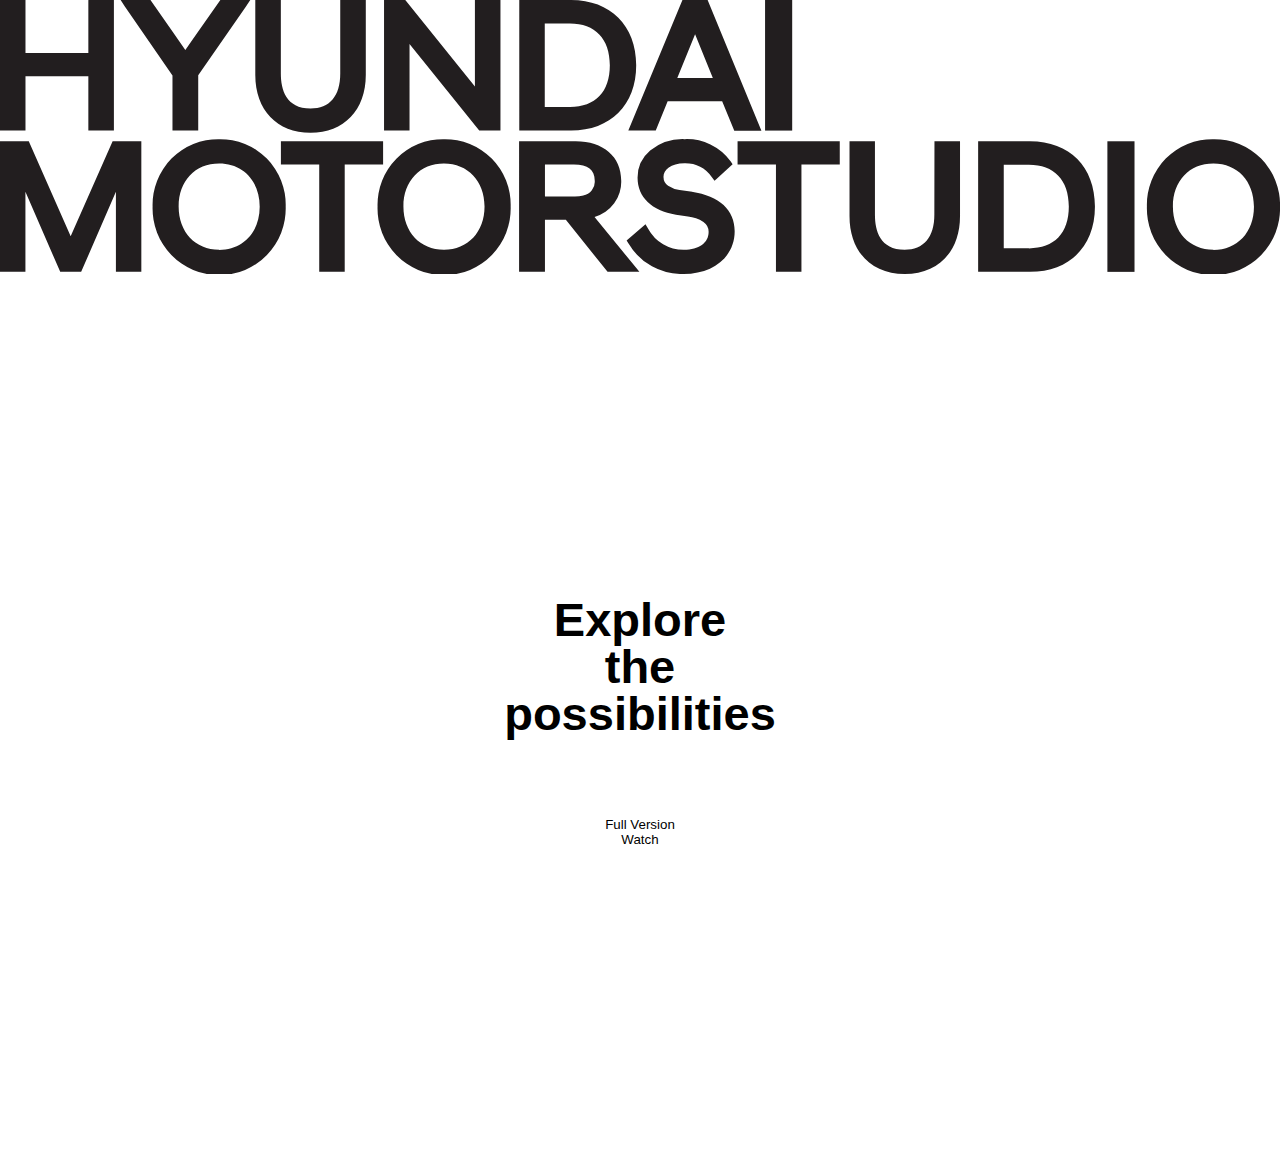
==== m/index.html @ 1323f8f6 "asd" ====
<!DOCTYPE html>
<html lang="en">
<head>
	<meta charset="UTF-8">
	<meta name="viewport" content="width=device-width,initial-scale=1.0,minimum-scale=1.0,maximum-scale=1.0,user-scalable=no">
	<title>현대모터스튜디오</title>
	<link rel="stylesheet" href="./css/reset.css">
	<link rel="stylesheet" href="./css/style.css">
</head>
<body>
	<div id="wrap">
		<div id="header">
			<h1>
				<a href="/">
					<img src="./images/logo.svg" alt="HYUNDAI MOTORSTUDIO">
				</a>
			</h1>
			<div class="action-wrap">
				<div class="lang-box"></div>
				<div id="gnb" class="burger">
					<div class="line _1"></div>
					<div class="line _2"></div>
					<div class="line _3"></div>
				</div>
			</div>
		</div>
		<div id="container">
			<div class="scroll-content">
				<section class="section _main">
					<div class="video-player"></div>
					<div class="video-thumb-layer">
						<div class="wrap">
							<div class="main-copy">
								<h2 class="eng">
									<div class="span-wrap">
										<span>Explore</span>
									</div>
									<div class="span-wrap">
										<span>the</span>
									</div>
									<div class="span-wrap">
										<span>possibilities</span>
									</div>
								</h2>
								<h3 class="kor">
									<span>당신의 가능성을 실험하라</span>
								</h3>
							</div>
							<button class="video-play">
								<span>Full Version<br>Watch</span>
							</button>
						</div>
					</div>
				</section>
				<section class="section _event"></section>
				<section class="section _message"></section>
				<section class="section_studio"></section>
			</div>
		</div>
		<div id="footer"></div>
	</div>
</body>
</html>
---- m/css/style.css ----
html {height: 100%}
body {font-family: 'Hyundai Sans Head KR', sans-serif; font-weight: normal; font-style: normal;}
input, button, pre {font-family: 'Hyundai Sans Head KR', sans-serif; font-weight: normal; font-style: normal;}

/* common */
._oh {
	overflow: hidden;
}
/* end common */

.section._main {
	height: 100vh;
}
.section._main .video-thumb-layer {
	position: relative;
	height: 100%;
	font-size: 0;
}
.section._main .video-thumb-layer .wrap {
	position: absolute;
	top: 50%;
	left: 50%;
	transform: translate(-50%, -50%);
	text-align: center;
}
.section._main .video-thumb-layer .main-copy {
	margin-bottom: 29.3%;
}
.section._main .video-thumb-layer .main-copy .eng {
	font-size: 47px;
/*	font: 'Hyundai Sans Head KR'*/
}
.section._main .video-thumb-layer .video-play {
	
}
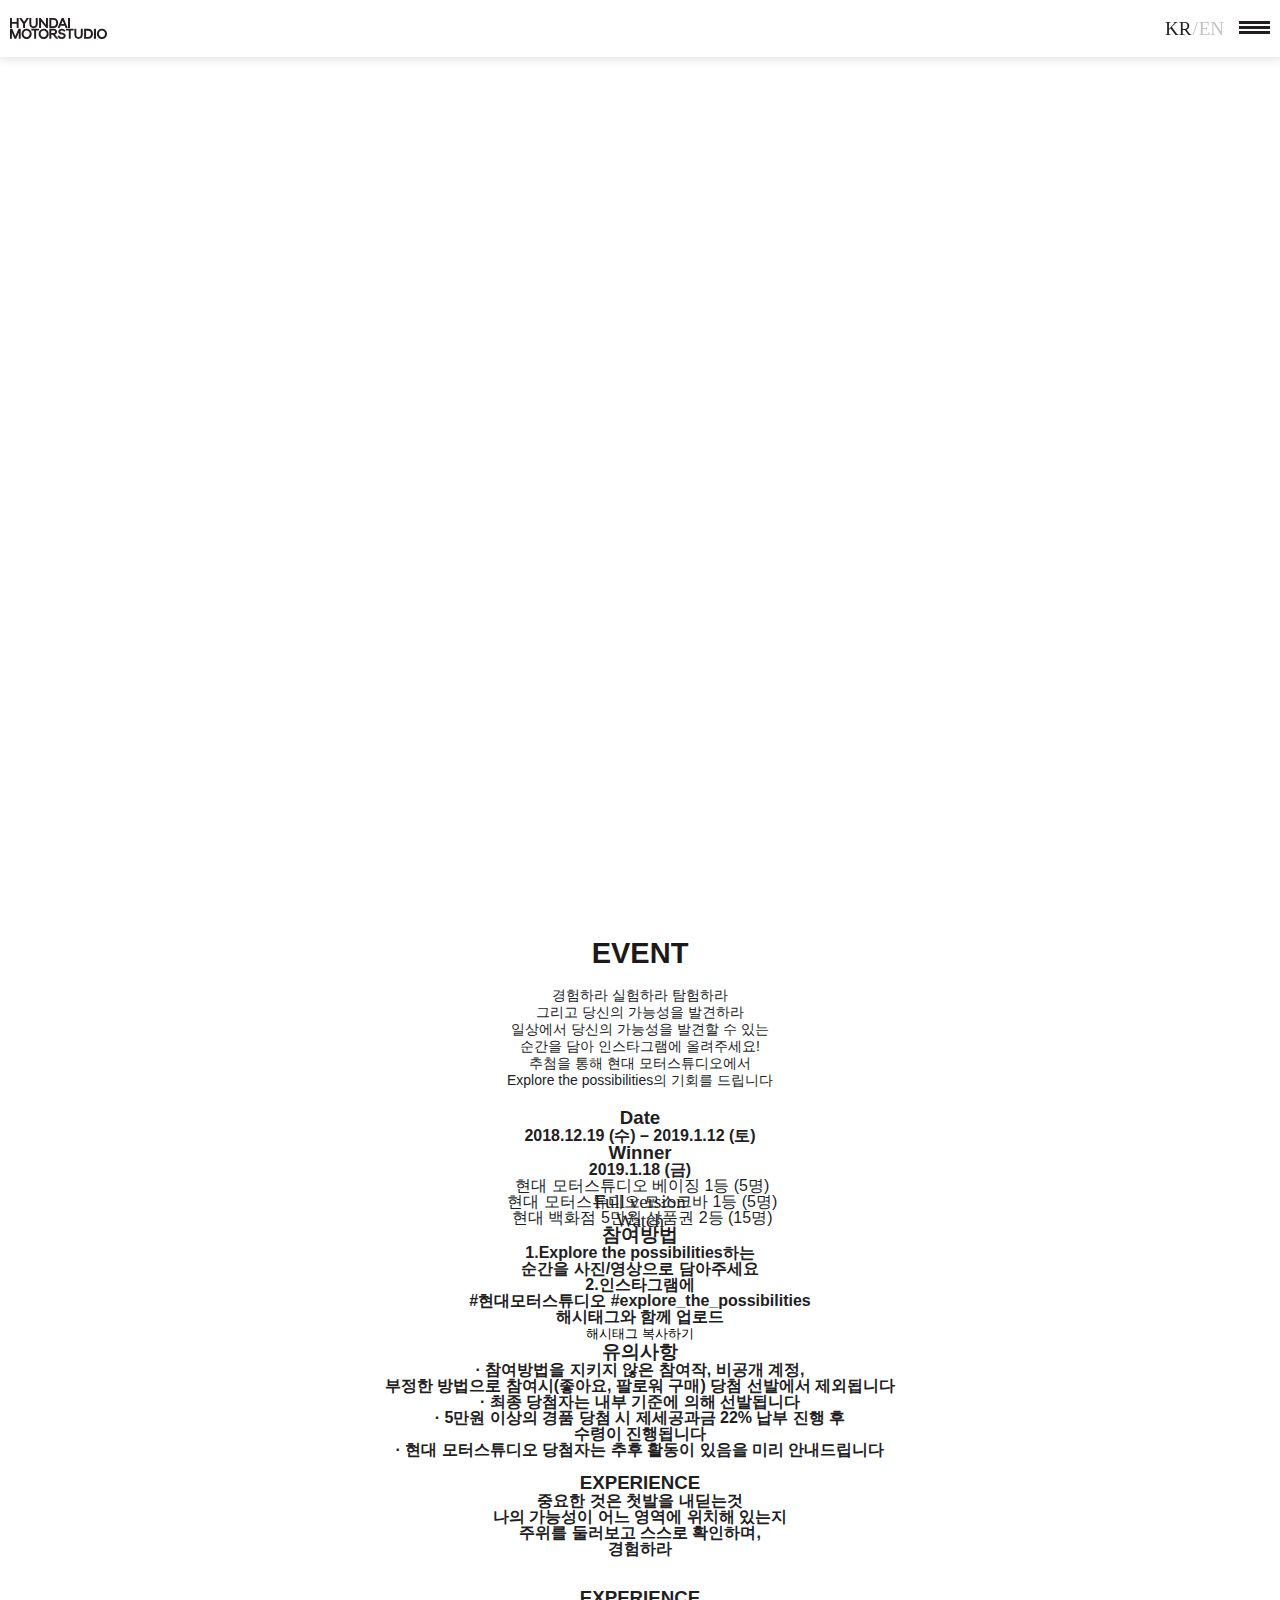
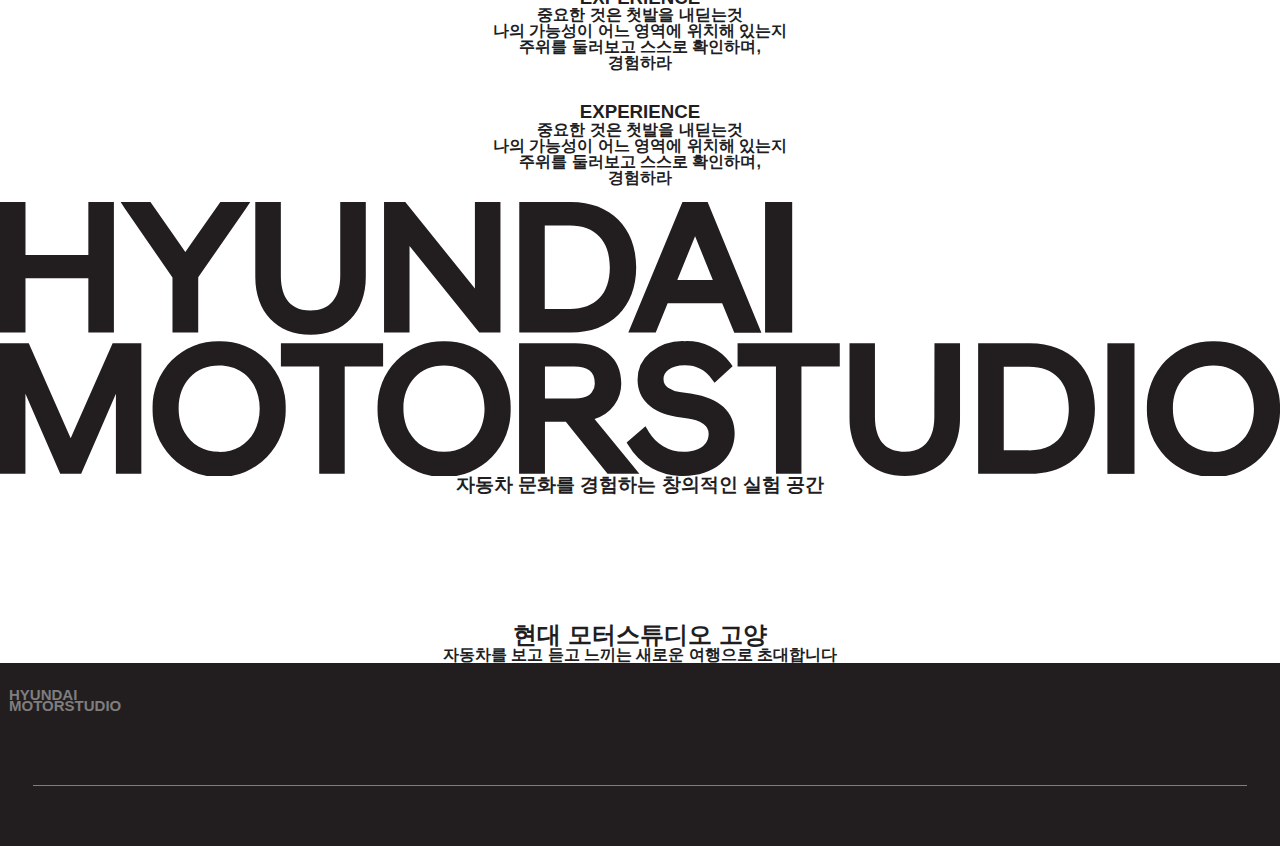
==== commit ed55204d: "머징" ====
--- a/m/index.html
+++ b/m/index.html
@@ -1,63 +1,346 @@
 <!DOCTYPE html>
 <html lang="en">
+
 <head>
 	<meta charset="UTF-8">
 	<meta name="viewport" content="width=device-width,initial-scale=1.0,minimum-scale=1.0,maximum-scale=1.0,user-scalable=no">
 	<title>현대모터스튜디오</title>
 	<link rel="stylesheet" href="./css/reset.css">
+	<link rel="stylesheet" href="./css/font.css">
 	<link rel="stylesheet" href="./css/style.css">
+	<link rel="stylesheet" type="text/css" href="//cdn.jsdelivr.net/npm/slick-carousel@1.8.1/slick/slick.css" />
+	<script src="../lib/jquery-3.3.1.min.js"></script>
+	<script type="text/javascript" src="//cdn.jsdelivr.net/npm/slick-carousel@1.8.1/slick/slick.min.js"></script>
+	<script type="text/javascript" src="../js/clipboard.min.js"></script>
 </head>
+
 <body>
-	<div id="wrap">
-		<div id="header">
-			<h1>
-				<a href="/">
-					<img src="./images/logo.svg" alt="HYUNDAI MOTORSTUDIO">
-				</a>
-			</h1>
-			<div class="action-wrap">
-				<div class="lang-box"></div>
-				<div id="gnb" class="burger">
-					<div class="line _1"></div>
-					<div class="line _2"></div>
-					<div class="line _3"></div>
-				</div>
-			</div>
-		</div>
-		<div id="container">
-			<div class="scroll-content">
-				<section class="section _main">
-					<div class="video-player"></div>
-					<div class="video-thumb-layer">
-						<div class="wrap">
-							<div class="main-copy">
-								<h2 class="eng">
-									<div class="span-wrap">
-										<span>Explore</span>
-									</div>
-									<div class="span-wrap">
-										<span>the</span>
-									</div>
-									<div class="span-wrap">
-										<span>possibilities</span>
-									</div>
-								</h2>
-								<h3 class="kor">
-									<span>당신의 가능성을 실험하라</span>
-								</h3>
-							</div>
-							<button class="video-play">
-								<span>Full Version<br>Watch</span>
+	<div class="wrap">
+		<div class="header-wrap">
+			<div class="inner">
+				<h1 class="header-logo">
+					<a href="/">
+						<img src="./images/logo.svg" alt="HYUNDAI MOTORSTUDIO">
+					</a>
+				</h1>
+				<div class="action-wrap">
+					<div class="lang-box">
+						<a href="#" class="is-active">KR</a>
+						<span>/</span>
+						<a href="#">EN</a>
+					</div>
+					<div class="js-burger-trigger"></div>
+					<div id="gnb" class="burger-ui">
+						<div class="line _1"></div>
+						<div class="line _2"></div>
+						<div class="line _3"></div>
+					</div>
+					<div class="burger-close">
+						<div class="line _1"></div>
+						<div class="line _2"></div>
+					</div>
+				</div>
+			</div>
+		</div>
+		<div class="menu-layer">
+			<div class="spread-layer">
+				<div class="row">
+					<a href="#">CAMPAIGN FILM</a>
+				</div>
+				<div class="row">
+					<a href="#">EVENT</a>
+				</div>
+				<div class="row">
+					<a href="#">EXPLORE THE POSSIBILITIES</a>
+				</div>
+				<div class="row">
+					<a href="#">HYUNDAI MOTORSTUDIO</a>
+				</div>
+				<div class="row share">
+					<a href="#" class="fb"></a>
+					<a href="#" class="kt"></a>
+					<a href="#" class="ks"></a>
+					<a href="#" class="url"></a>
+				</div>
+			</div>
+		</div>
+		<div class="section1-wrap">
+			<div class="inner">
+				<div class="video-thumb-layer">
+					<div class="wrapper">
+						<div class="title-wrap">
+							<h1>Explore</h1>
+							<h1>the</h1>
+							<h1>possibilities</h1>
+							<h3>당신의 가능성을 실험하라</h3>
+						</div>
+						<div class="button-wrap">
+							<button type="button">
+								<p>Full version</p>
+								<p>Watch</p>
 							</button>
 						</div>
 					</div>
-				</section>
-				<section class="section _event"></section>
-				<section class="section _message"></section>
-				<section class="section_studio"></section>
-			</div>
-		</div>
-		<div id="footer"></div>
+				</div>
+				<div class="video-layer">
+
+				</div>
+			</div>
+		</div>
+		<div class="section2-wrap">
+			<div class="inner">
+				<div class="title-wrap">
+					<div class="title">
+						<h1>EVENT</h1>
+					</div>
+					<div class="sub-title">
+						<span>경험하라 실험하라 탐험하라</span>
+						<span>그리고 당신의 가능성을 발견하라</span>
+						<span>일상에서 당신의 가능성을 발견할 수 있는</span>
+						<span>순간을 담아 인스타그램에 올려주세요!</span>
+						<span>추첨을 통해 현대 모터스튜디오에서</span>
+						<span>Explore the possibilities의 기회를 드립니다</span>
+					</div>
+				</div>
+				<div class="date-winner">
+					<h3>Date</h3>
+					<h4 class="h4-first">2018.12.19 (수) – 2019.1.12 (토)</h4>
+					<h3>Winner</h3>
+					<h4>2019.1.18 (금)</h4>
+				</div>
+				<div class="prize">
+					<div class="_1">
+						<img src="./images/prize_beijing.png" alt="">
+						<span class="first">현대 모터스튜디오 베이징</span>
+						<span>1등 (5명)</span>
+					</div>
+					<div class="_2">
+						<img src="./images/prize_moscow.png" alt="">
+						<span class="first">현대 모터스튜디오 모스크바</span>
+						<span>1등 (5명)</span>
+					</div>
+					<div class="_3">
+						<img src="./images/prize_giftcard.png" alt="">
+						<span class="first">현대 백화점 5만원 상품권</span>
+						<span>2등 (15명)</span>
+					</div>
+				</div>
+				<div class="how">
+					<h3>참여방법</h3>
+					<h4 class="h4-first">1.Explore the possibilities하는</h4>
+					<h4 class="blank">순간을 사진/영상으로 담아주세요</h4>
+					<h4>2.인스타그램에</h4>
+					<h4>#현대모터스튜디오 #explore_the_possibilities</h4>
+					<h4>해시태그와 함께 업로드</h4>
+					<button type="button" id="copyHashtag">해시태그 복사하기</button>
+				</div>
+				<div class="instagram">
+					<!-- 어트랙트 API 적용해야 할 부분 -->
+					<div class="notice">
+						<h3>유의사항</h3>
+						<h4>· 참여방법을 지키지 않은 참여작, 비공개 계정,</h4>
+						<h4>부정한 방법으로 참여시(좋아요, 팔로워 구매) 당첨 선발에서 제외됩니다</h4>
+						<h4>· 최종 당첨자는 내부 기준에 의해 선발됩니다</h4>
+						<h4>· 5만원 이상의 경품 당첨 시 제세공과금 22% 납부 진행 후</h4>
+						<h4>수령이 진행됩니다</h4>
+						<h4>· 현대 모터스튜디오 당첨자는 추후 활동이 있음을 미리 안내드립니다</h4>
+					</div>
+					<div class="underline"></div>
+				</div>
+				<div class="contents">
+					<div class="_1">
+						<div class="image-1">
+							<img src="./images/experience_image1.png" alt="">
+						</div>
+						<div class="desc">
+							<h3>EXPERIENCE</h3>
+							<h4>중요한 것은 첫발을 내딛는것</h4>
+							<h4>나의 가능성이 어느 영역에 위치해 있는지</h4>
+							<h4>주위를 둘러보고 스스로 확인하며,</h4>
+							<h4>경험하라</h4>
+						</div>
+						<div class="image-2">
+							<img src="./images/experience_image2.png" alt="">
+						</div>
+						<div class="underline"></div>
+					</div>
+					<div class="_2">
+						<div class="image-1">
+							<img src="./images/experiment_image1.png" alt="">
+						</div>
+						<div class="desc">
+							<h3>EXPERIENCE</h3>
+							<h4>중요한 것은 첫발을 내딛는것</h4>
+							<h4>나의 가능성이 어느 영역에 위치해 있는지</h4>
+							<h4>주위를 둘러보고 스스로 확인하며,</h4>
+							<h4>경험하라</h4>
+						</div>
+						<div class="image-2">
+							<img src="./images/experiment_image2.png" alt="">
+						</div>
+						<div class="underline"></div>
+					</div>
+					<div class="_3">
+						<div class="image-1">
+							<img src="./images/explore_image1.png" alt="">
+						</div>
+						<div class="desc">
+							<h3>EXPERIENCE</h3>
+							<h4>중요한 것은 첫발을 내딛는것</h4>
+							<h4>나의 가능성이 어느 영역에 위치해 있는지</h4>
+							<h4>주위를 둘러보고 스스로 확인하며,</h4>
+							<h4>경험하라</h4>
+						</div>
+						<div class="image-2">
+							<img src="./images/explore_image2.png" alt="">
+						</div>
+					</div>
+				</div>
+				<div class="slider">
+					<div class="title">
+						<img src="./images/logo.svg" alt="">
+					</div>
+					<div class="sub-title">
+						<h3>자동차 문화를 경험하는 창의적인 실험 공간</h3>
+					</div>
+					<div class="studio-slide">
+						<div class="prev">
+							<button type="button" class="prev-btn">
+								<img src="./images/arrow_prev.png" alt="">
+							</button>
+						</div>
+						<div class="slider-area">
+							<div>
+								<img src="./images/studio_slide1.jpg" alt="">
+							</div>
+							<div>
+								<img src="./images/studio_slide2.jpg" alt="">
+							</div>
+							<div>
+								<img src="./images/studio_slide3.jpg" alt="">
+							</div>
+							<div>
+								<img src="./images/studio_slide4.jpg" alt="">
+							</div>
+							<div>
+								<img src="./images/studio_slide5.jpg" alt="">
+							</div>
+							<div>
+								<img src="./images/studio_slide6.jpg" alt="">
+							</div>
+						</div>
+						<div class="next">
+							<button type="button" class="next-btn">
+								<img src="./images/arrow_next.png" alt="">
+							</button>
+						</div>
+					</div>
+					<div class="desc" id="desc_txt">
+						<h2>현대 모터스튜디오 고양</h2>
+						<h4>자동차를 보고 듣고 느끼는 새로운 여행으로 초대합니다</h4>
+					</div>
+				</div>
+				<button type="button" id="btn-go-top">
+					<img src="./images/btn_top.jpg" alt="">
+				</button>
+			</div>
+		</div>
+		<div class="footer-wrap">
+			<div class="logo">
+				<span>HYUNDAI</span>
+				<span>MOTORSTUDIO</span>
+			</div>
+			<div class="official">
+				<a href="javascript:void(0)" class="fb">
+                    <img src="./images/share_fb.png" alt="">
+                </a>
+				<a href="javascript:void(0)" class="insta">
+                    <img src="./images/share_insta.png" alt="">
+                </a>
+				<a href="javascript:void(0)" class="youtube">
+                    <img src="./images/share_youtube.png" alt="">
+                </a>
+				<a href="javascript:void(0)" class="ks">
+                    <img src="./images/share_ks.png" alt="">
+                </a>
+			</div>
+			<div class="underline"></div>
+			<div class="copyright">
+				<img src="./images/copyright.png" alt="">
+			</div>
+		</div>
 	</div>
+	<script>
+		var slider = $('.slider-area').slick({
+			slidesToShow: 1,
+			slidesToScroll: 1,
+			dots: false,
+			arrows: false,
+			draggable: false,
+			swipe: true,
+			touchMove: true,
+			speed: 500,
+			cssEase: 'ease-in',
+		});
+		$(".prev-btn").on("click", function() {
+			slider.slick("slickPrev");
+		});
+		$(".next-btn").on("click", function() {
+			slider.slick("slickNext");
+		});
+
+		slider.on('afterChange', function(event, slick, currentSlide) {
+			switch (currentSlide) {
+				case 0:
+					$("#desc_txt h2").html("현대 모터스튜디오 고양");
+					$("#desc_txt h4").html("자동차를 보고 듣고 느끼는 새로운 여행으로 초대합니다");
+					break;
+				case 1:
+					$("#desc_txt h2").html("현대 모터스튜디오 서울");
+					$("#desc_txt h4").html("자동차를 넘어 문화를 이야기합니다");
+					break;
+				case 2:
+					$("#desc_txt h2").html("현대 모터스튜디오 하남");
+					$("#desc_txt h4").html("현대자동차의 무한 가능성과 혁신적 시도가 펼처집니다");
+					break;
+				case 3:
+					$("#desc_txt h2").html("현대 모터스튜디오 디지털");
+					$("#desc_txt h4").html("현대자동차를 가상으로 경험할 수 있습니다");
+					break;
+				case 4:
+					$("#desc_txt h2").html("현대 모터스튜디오 베이징");
+					$("#desc_txt h4").html("창의적인 생각과 예술을 통해 고객과 소통합니다");
+					break;
+				case 5:
+					$("#desc_txt h2").html("현대 모터스튜디오 모스크바");
+					$("#desc_txt h4").html("새로운 시도와 영감이 하나가 됩니다");
+					break;
+			}
+		});
+
+		$("#copyHashtag").on("click", function() {
+			var textarea = document.createElement('textarea');
+			textarea.textContent = '#현대모터스튜디오 #explore_the_possibilities';
+			document.body.appendChild(textarea);
+
+			var selection = document.getSelection();
+			var range = document.createRange();
+			//  range.selectNodeContents(textarea);
+			range.selectNode(textarea);
+			selection.removeAllRanges();
+			selection.addRange(range);
+
+			console.log('copy success', document.execCommand('copy'));
+			selection.removeAllRanges();
+
+			document.body.removeChild(textarea);
+			alert("해시태그가 복사되었습니다");
+		});
+		
+		$('.js-burger-trigger').on('click', function() {
+			$('body').toggleClass('menu-open');
+		});
+	</script>
 </body>
+
 </html>--- a/m/css/font.css
+++ b/m/css/font.css
@@ -0,0 +1,84 @@
+@font-face {
+    font-family: 'Hyundai Sans Head KR';
+    src: url('../../fonts/HyundaiSansHeadKRRegular.eot');
+    src: local('Hyundai Sans Head KR'), local('HyundaiSansHeadKRRegular'),
+        url('../../fonts/HyundaiSansHeadKRRegular.eot?#iefix') format('embedded-opentype'),
+        url('../../fonts/HyundaiSansHeadKRRegular.woff2') format('woff2'),
+        url('../../fonts/HyundaiSansHeadKRRegular.woff') format('woff'),
+        url('../../fonts/HyundaiSansHeadKRRegular.svg#HyundaiSansHeadKRRegular') format('svg');
+    font-weight: normal;
+    font-style: normal;
+}
+
+@font-face {
+    font-family: 'Hyundai Sans Head KR';
+    src: url('../../fonts/HyundaiSansHeadKRMedium.eot');
+    src: local('Hyundai Sans Head KR Medium'), local('HyundaiSansHeadKRMedium'),
+        url('../../fonts/HyundaiSansHeadKRMedium.eot?#iefix') format('embedded-opentype'),
+        url('../../fonts/HyundaiSansHeadKRMedium.woff2') format('woff2'),
+        url('../../fonts/HyundaiSansHeadKRMedium.woff') format('woff'),
+        url('../../fonts/HyundaiSansHeadKRMedium.svg#HyundaiSansHeadKRMedium') format('svg');
+    font-weight: 500;
+    font-style: normal;
+}
+
+@font-face {
+    font-family: 'Hyundai Sans Head KR';
+    src: url('../../fonts/HyundaiSansHeadKRBold.eot');
+    src: local('Hyundai Sans Head KR Bold'), local('HyundaiSansHeadKRBold'),
+        url('../../fonts/HyundaiSansHeadKRBold.eot?#iefix') format('embedded-opentype'),
+        url('../../fonts/HyundaiSansHeadKRBold.woff2') format('woff2'),
+        url('../../fonts/HyundaiSansHeadKRBold.woff') format('woff'),
+        url('../../fonts/HyundaiSansHeadKRBold.svg#HyundaiSansHeadKRBold') format('svg');
+    font-weight: bold;
+    font-style: normal;
+}
+
+@font-face {
+    font-family: 'Hyundai Sans Head KR';
+    src: url('../../fonts/HyundaiSansHeadKRLight.eot');
+    src: local('Hyundai Sans Head KR Light'), local('HyundaiSansHeadKRLight'),
+        url('../../fonts/HyundaiSansHeadKRLight.eot?#iefix') format('embedded-opentype'),
+        url('../../fonts/HyundaiSansHeadKRLight.woff2') format('woff2'),
+        url('../../fonts/HyundaiSansHeadKRLight.woff') format('woff'),
+        url('../../fonts/HyundaiSansHeadKRLight.svg#HyundaiSansHeadKRLight') format('svg');
+    font-weight: 300;
+    font-style: normal;
+}
+
+@font-face {
+    font-family: 'Hyundai Sans Text KR';
+    src: url('../../fonts/HyundaiSansTextKRMedium.eot');
+    src: local('Hyundai Sans Text KR Medium'), local('HyundaiSansTextKRMedium'),
+        url('../../fonts/HyundaiSansTextKRMedium.eot?#iefix') format('embedded-opentype'),
+        url('../../fonts/HyundaiSansTextKRMedium.woff2') format('woff2'),
+        url('../../fonts/HyundaiSansTextKRMedium.woff') format('woff'),
+        url('../../fonts/HyundaiSansTextKRMedium.svg#HyundaiSansTextKRMedium') format('svg');
+    font-weight: 500;
+    font-style: normal;
+}
+
+@font-face {
+    font-family: 'Hyundai Sans Text KR';
+    src: url('../../fonts/HyundaiSansTextKRBold.eot');
+    src: local('Hyundai Sans Text KR Bold'), local('HyundaiSansTextKRBold'),
+        url('../../fonts/HyundaiSansTextKRBold.eot?#iefix') format('embedded-opentype'),
+        url('../../fonts/HyundaiSansTextKRBold.woff2') format('woff2'),
+        url('../../fonts/HyundaiSansTextKRBold.woff') format('woff'),
+        url('../../fonts/HyundaiSansTextKRBold.svg#HyundaiSansTextKRBold') format('svg');
+    font-weight: bold;
+    font-style: normal;
+}
+
+@font-face {
+    font-family: 'Hyundai Sans Text KR';
+    src: url('../../fonts/HyundaiSansTextKRRegular.eot');
+    src: local('Hyundai Sans Text KR'), local('HyundaiSansTextKRRegular'),
+        url('../../fonts/HyundaiSansTextKRRegular.eot?#iefix') format('embedded-opentype'),
+        url('../../fonts/HyundaiSansTextKRRegular.woff2') format('woff2'),
+        url('../../fonts/HyundaiSansTextKRRegular.woff') format('woff'),
+        url('../../fonts/HyundaiSansTextKRRegular.svg#HyundaiSansTextKRRegular') format('svg');
+    font-weight: normal;
+    font-style: normal;
+}
+
--- a/m/css/style.css
+++ b/m/css/style.css
@@ -1,35 +1,495 @@
 html {height: 100%}
-body {font-family: 'Hyundai Sans Head KR', sans-serif; font-weight: normal; font-style: normal;}
+body {font-family: 'Hyundai Sans Head KR', sans-serif; font-weight: normal; font-style: normal; color: #221e1f;}
 input, button, pre {font-family: 'Hyundai Sans Head KR', sans-serif; font-weight: normal; font-style: normal;}
 
 /* common */
 ._oh {
 	overflow: hidden;
 }
+body.menu-open {
+	overflow: hidden;
+}
+.header-wrap {
+	width: 100vw;
+	height: 57px;
+	background: #fff;
+	position: fixed;
+	z-index: 3;
+	box-shadow: 1px 0px 10px 1px rgba(0, 0, 0, 0.15);
+}
+.header-wrap .header-logo {
+	position: absolute;
+	top: 18px;
+	left: 10px;
+	width: 97px;
+}
+.header-wrap .action-wrap {
+	position: absolute;
+	right: 0;
+	top: 0;
+	font-size: 0;
+	padding: 21px 10px 15px;
+}
+.header-wrap .action-wrap .lang-box {
+	display: inline-block;
+	font-family: 'Hyundai Sans Head KR';
+	font-weight: 500;
+	margin-right: 15px;
+	font-size: 0;
+	vertical-align: top;
+}
+.header-wrap .action-wrap .lang-box a,
+.header-wrap .action-wrap .lang-box span {
+	display: inline-block;
+	font-size: 19px;
+	color: #c4c4c4;
+}
+.header-wrap .action-wrap .lang-box span {
+	margin: 0 1px;
+}
+.header-wrap .action-wrap .lang-box a.is-active {
+	color: inherit;
+}
+.header-wrap .action-wrap .js-burger-trigger {
+	position: absolute;
+	top: 0;
+	right: 0;
+	height: 100%;
+	width: 50px;
+	z-index: 3;
+}
+.header-wrap .action-wrap .burger-ui {
+	display: inline-block;
+	vertical-align: top;
+	cursor: pointer;
+	overflow: hidden;
+}
+.header-wrap .action-wrap .burger-ui .line {
+	width: 31px;
+	height: 3px;
+	background: #221e1f;
+	transition: all 0.3s ease;
+	transform: translateX(0);
+}
+.header-wrap .action-wrap .burger-ui .line._2 {margin: 2px 0;}
+.menu-open .header-wrap .action-wrap .burger-ui .line {transition: all 0.3s ease;}
+.menu-open .header-wrap .action-wrap .burger-ui .line._1 {transform: translateX(100%); transition-delay: 0.1s;}
+.menu-open .header-wrap .action-wrap .burger-ui .line._2 {transform: translateX(100%); transition-delay: 0.2s;}
+.menu-open .header-wrap .action-wrap .burger-ui .line._3 {transform: translateX(100%); transition-delay: 0.3s;}
+.header-wrap .action-wrap .burger-close {
+	position: absolute;
+	top: 26px;
+	right: 13px;
+	width: 21px;
+}
+.header-wrap .action-wrap .burger-close .line {
+	position: absolute;
+	width: 21px;
+	height: 3px;
+	background: #221e1f;
+	opacity: 0;
+}
+.header-wrap .action-wrap .burger-close .line._1 {
+	top: 0;
+	left: 0;
+	transform: rotate(46deg) scale(0);
+}
+.header-wrap .action-wrap .burger-close .line._2 {
+	top: 0;
+	left: 0;
+	transform: rotate(-46deg) scale(0);
+}
+.menu-open .header-wrap .action-wrap .burger-close .line._1 {transform: rotate(46deg) scale(1); opacity: 1; transition: 0.4s ease 0.4s;}
+.menu-open .header-wrap .action-wrap .burger-close .line._2 {transform: rotate(-46deg) scale(1); opacity: 1; transition: 0.4s ease 0.4s;}
+
+.menu-layer {
+	position: fixed;
+	top: 0;
+	left: 0;
+	right: 0;
+	bottom: 0;
+	height: 100vh;
+	z-index: 2;
+	background: rgba(0, 0, 0, 0.5);
+	transform: translateY(-100%);
+	opacity: 0;
+	transition: opacity 0.5s ease;
+}
+.menu-open .menu-layer {
+	transform: translateY(0);
+	opacity: 1;
+}
+.menu-open .menu-layer .spread-layer {
+	transform: translateY(0);
+	opacity: 1;
+}
+.menu-layer .spread-layer {
+	position: absolute;
+	top: 0;
+	right: 0;
+	background: #ffffff;
+	padding-top: 57px;
+	width: 68.4vw;
+	min-width: 261px;
+	transform: translateY(-100%);
+	opacity: 0;
+	transition: all 0.5s ease 0.3s;
+}
+.menu-layer .spread-layer .row {
+	border-bottom: 1px solid #d2d1d1;
+	height: 65px;
+	padding-right: 10px;
+	line-height: 65px;
+	text-align: right;
+	font-size: 0;
+}
+.menu-layer .spread-layer .row a {
+	display: inline-block;
+	height: 100%;
+	font-family: 'Hyundai Sans Head KR';
+	font-weight: 500;
+	font-size: 16px;
+	vertical-align: middle;
+}
+.menu-layer .spread-layer .row.share a {
+	margin-right: 20px;
+	width: 20px;
+	height: 20px;
+}
+.menu-layer .spread-layer .row.share .fb {background: url(../images/menu_fb.png) 0 0 / cover no-repeat;}
+.menu-layer .spread-layer .row.share .kt {background: url(../images/menu_kt.png) 0 0 / cover no-repeat;}
+.menu-layer .spread-layer .row.share .ks {background: url(../images/menu_ks.png) 0 0 / cover no-repeat;}
+.menu-layer .spread-layer .row.share .url {background: url(../images/menu_url.png) 0 0 / cover no-repeat; width: 29px; height: 29px;}
+.menu-layer .spread-layer .row.share a:last-child {
+	margin-right: 0;
+}
+.footer-wrap {
+	position: relative;
+	width: 100vw;
+	height: 183px;
+	background: #221e1f;
+}
+.footer-wrap img {
+	width: 100%;
+}
+.footer-wrap .logo {
+	padding: 26px 0 0 9px;
+}
+.footer-wrap .logo span {
+	font-size: 15px;
+	color: #7f7d7e;
+	font-weight: bold;
+	display: block;
+	line-height: 11px;
+}
+.footer-wrap .official {
+	text-align: center;
+	padding: 32px 0 0 0;
+}
+.footer-wrap .official img {
+	vertical-align: middle;
+}
+.footer-wrap a {
+	display: inline-block;
+}
+.footer-wrap .fb {
+	width: 7px;
+	margin-right: 26px;
+}
+.footer-wrap .insta {
+	width: 16px;
+	margin-right: 20px;
+}
+.footer-wrap .youtube {
+	width: 18px;
+	margin-right: 25px;
+	margin-top: 2px;
+}
+.footer-wrap .ks {
+	width: 8px;
+}
+.footer-wrap .underline {
+	background: #7f7d7e;
+	width: 94.9%;
+	height: 1px;
+	margin: 0 auto;
+	margin-top: 24px;
+	margin-bottom: 20px;
+}
+.footer-wrap .copyright {
+	width: 73.2%;
+	margin: 0 auto;
+}
 /* end common */
 
-.section._main {
+.section1-wrap {
 	height: 100vh;
 }
-.section._main .video-thumb-layer {
+.section1-wrap .inner {
 	position: relative;
 	height: 100%;
-	font-size: 0;
-}
-.section._main .video-thumb-layer .wrap {
-	position: absolute;
+}
+.section1-wrap .inner .video-thumb-layer {
+	background: url(../images/main_image.png) center / cover no-repeat;
+	height: 100%;
+	text-align: center;
+}
+.section1-wrap .inner .video-thumb-layer .wrapper {
+	height: 100%;
+}
+.section1-wrap .inner .title-wrap {
+	padding: 47.4% 0 29.3%;
+	text-align: center;
+}
+.section1-wrap .inner .title-wrap h1 {
+	font-family: 'Hyundai Sans Head KR';
+	font-weight: bold;
+	font-size: 47px;
+	color: #fff;
+	line-height: 53px;
+
+}
+.section1-wrap .inner .title-wrap h3 {
+	font-family: 'Hyundai Sans Head KR';
+	font-weight: normal;
+	font-size: 19px;
+	color: #fff;
+	padding-top: 21px;
+}
+.section1-wrap .inner .button-wrap button {
+	background: #fff;
+	width: 242px;
+	height: 61px;
+}
+.section1-wrap .inner .button-wrap button p {
+	font-family: 'Hyundai Sans Head KR';
+	font-weight: 500;
+	font-size: 19px;
+	color: #221e1f;
+	line-height: 19px;
+}
+.section2-wrap {
+	position: relative;
+	text-align: center;
+}
+.section2-wrap .title-wrap {
+}
+.section2-wrap .title-wrap .title {
+	padding: 39px 0 19px;
+}
+.section2-wrap .title-wrap .title h1 {
+	font-size: 29px;
+	font-weight: bold;
+	color: #1d191a;
+}
+.section2-wrap .title-wrap .sub-title {
+	padding-bottom: 20px;
+}
+.section2-wrap .title-wrap .sub-title span {
+	font-size: 14px;
+	font-weight: normal;
+	color: #221e1f;
+	display: block;
+	line-height: 17px;
+}
+.section2-wrap .title-wrap .date-winner {
+	padding-bottom: 29px;
+}
+.section2-wrap .title-wrap .date-winner h3 {
+	font-size: 17px;
+	font-weight: bold;
+	color: #1d191a;
+	display: block;
+	padding-bottom: 10px;
+}
+.section2-wrap .title-wrap .date-winner h4 {
+	font-size: 14px;
+	font-weight: normal;
+	color: #221e1f;
+	display: block;
+}
+.section2-wrap .title-wrap .date-winner .h4-first {
+	padding-bottom: 16px;
+}
+.section2-wrap .title-wrap .prize div {
+	width: 187px;
+	margin: 0 auto;
+}
+.section2-wrap .title-wrap .prize div img {
+	width: 100%;
+}
+.section2-wrap .title-wrap .prize div span {
+	display: block;
+	font-size: 14px;
+	font-weight: normal;
+	color: #221e1f;
+	line-height: 17px;
+	padding-bottom: 10px;
+}
+.section2-wrap .title-wrap .prize div .first {
+	padding: 6px 0 0 0;
+}
+.section2-wrap .title-wrap .how {
+	padding-top: 37px;
+}
+.section2-wrap .title-wrap .how h3 {
+	font-size: 17px;
+	font-weight: bold;
+	color: #1d191a;
+	padding-bottom: 10px;
+}
+.section2-wrap .title-wrap .how h4 {
+	font-size: 14px;
+	font-weight: normal;
+	color: #221e1f;
+	line-height: 20px;
+}
+.section2-wrap .title-wrap .how .blank {
+	padding-bottom: 10px;
+}
+.section2-wrap .title-wrap .how button {
+	background: #1d191a;
+	width: 242px;
+	height: 61px;
+	color: #fff;
+	font-size: 19px;
+	font-weight: 500;
+	margin: 42px 0;
+}
+.section2-wrap .title-wrap .instagram .insta-area {
+	width: 310px;
+	margin: 0 auto;
+	padding-bottom: 26px;
+}
+.section2-wrap .title-wrap .instagram .notice h3 {
+	color: #1d191a;
+	font-size: 12px;
+	font-weight: 500;
+	padding-bottom: 10px;
+}
+.section2-wrap .title-wrap .instagram .notice h4 {
+	color: #221e1f;
+	font-size: 12px;
+	font-weight: normal;
+	line-height: 15px;
+}
+.section2-wrap .title-wrap .instagram .underline {
+	width: 195px;
+	height: 1px;
+	background: #bbbaba;
+	margin: 34px 0 24px;
+	display: inline-block;
+}
+.section2-wrap .title-wrap .contents img {
+	width: 100%;
+}
+.section2-wrap .title-wrap .contents .image-1 {
+	width: 94.7%;
+	display: inline-block;
+}
+.section2-wrap .title-wrap .contents .image-2 {
+	width: 94.7%;
+	display: inline-block;
+}
+.section2-wrap .title-wrap .contents .desc {
+	padding: 25px 0;
+}
+.section2-wrap .title-wrap .contents .desc h3 {
+	font-size: 29px;
+	color: #221e1f;
+	font-weight: bold;
+	padding-bottom: 13px;
+}
+.section2-wrap .title-wrap .contents .desc h4 {
+	font-size: 14px;
+	color: #221e1f;
+	font-weight: normal;
+	line-height: 18px;
+}
+.section2-wrap .title-wrap .contents .underline {
+	width: 195px;
+	height: 1px;
+	background: #bbbaba;
+	margin: 20px 0 20px;
+	display: inline-block;
+}
+.section2-wrap .title-wrap .slider .title {
+	display: inline-block;
+	text-align: left;
+	padding: 65px 0 10px;
+}
+.section2-wrap .title-wrap .slider .title h1 {
+	font-size: 27px;
+	color: #221e1f;
+	font-weight: bold;
+}
+.section2-wrap .title-wrap .slider .sub-title {
+	padding-bottom: 39px;
+}
+.section2-wrap .title-wrap .slider .sub-title h3 {
+	font-size: 14px;
+	color: #221e1f;
+	font-weight: normal;
+}
+.section2-wrap .title-wrap .slider .studio-slide {
+	position: relative;
+	width: 94.7%;
+	display: inline-block;
+}
+.section2-wrap .title-wrap .slider .studio-slide div {
+	/* display: inline-block; */
+}
+.section2-wrap .title-wrap .slider .studio-slide img {
+	width: 100%;
+}
+.section2-wrap .title-wrap .slider .studio-slide button {
+	background: #fff;
+	width: 42px;
+	height: 52px;
+}
+.section2-wrap .title-wrap .slider .studio-slide button img {
+	width: 11px;
+}
+.section2-wrap .title-wrap .slider .studio-slide .prev {
+	position: absolute;
+	left: 0;
 	top: 50%;
-	left: 50%;
-	transform: translate(-50%, -50%);
-	text-align: center;
-}
-.section._main .video-thumb-layer .main-copy {
-	margin-bottom: 29.3%;
-}
-.section._main .video-thumb-layer .main-copy .eng {
-	font-size: 47px;
-/*	font: 'Hyundai Sans Head KR'*/
-}
-.section._main .video-thumb-layer .video-play {
-	
+	-webkit-transform: translateY(-50%);
+	transform: translateY(-50%);
+	z-index: 9;
+}
+.section2-wrap .title-wrap .slider .studio-slide .next {
+	position: absolute;
+	right: 0;
+	top: 50%;
+	-webkit-transform: translateY(-50%);
+	transform: translateY(-50%);
+}
+.section2-wrap .title-wrap .slider .studio-slide .next {
+	position: absolute;
+	right: 0;
+	top: 50%;
+	-webkit-transform: translateY(-50%);
+	transform: translateY(-50%);
+}
+.section2-wrap .title-wrap .slider .desc h2 {
+	font-size: 17px;
+	color: #1d191a;
+	font-weight: bold;
+	padding: 27px 0 9px;
+}
+.section2-wrap .title-wrap .slider .desc h4 {
+	font-size: 14px;
+	color: #221e1f;
+	font-weight: normal;
+	padding-bottom: 111px;
+}
+#btn-go-top {
+	position: absolute;
+	right: 10px;
+	bottom: 10px;
+}
+#btn-go-top img {
+	width: 49px;
+/*	height: 49px;*/
 }